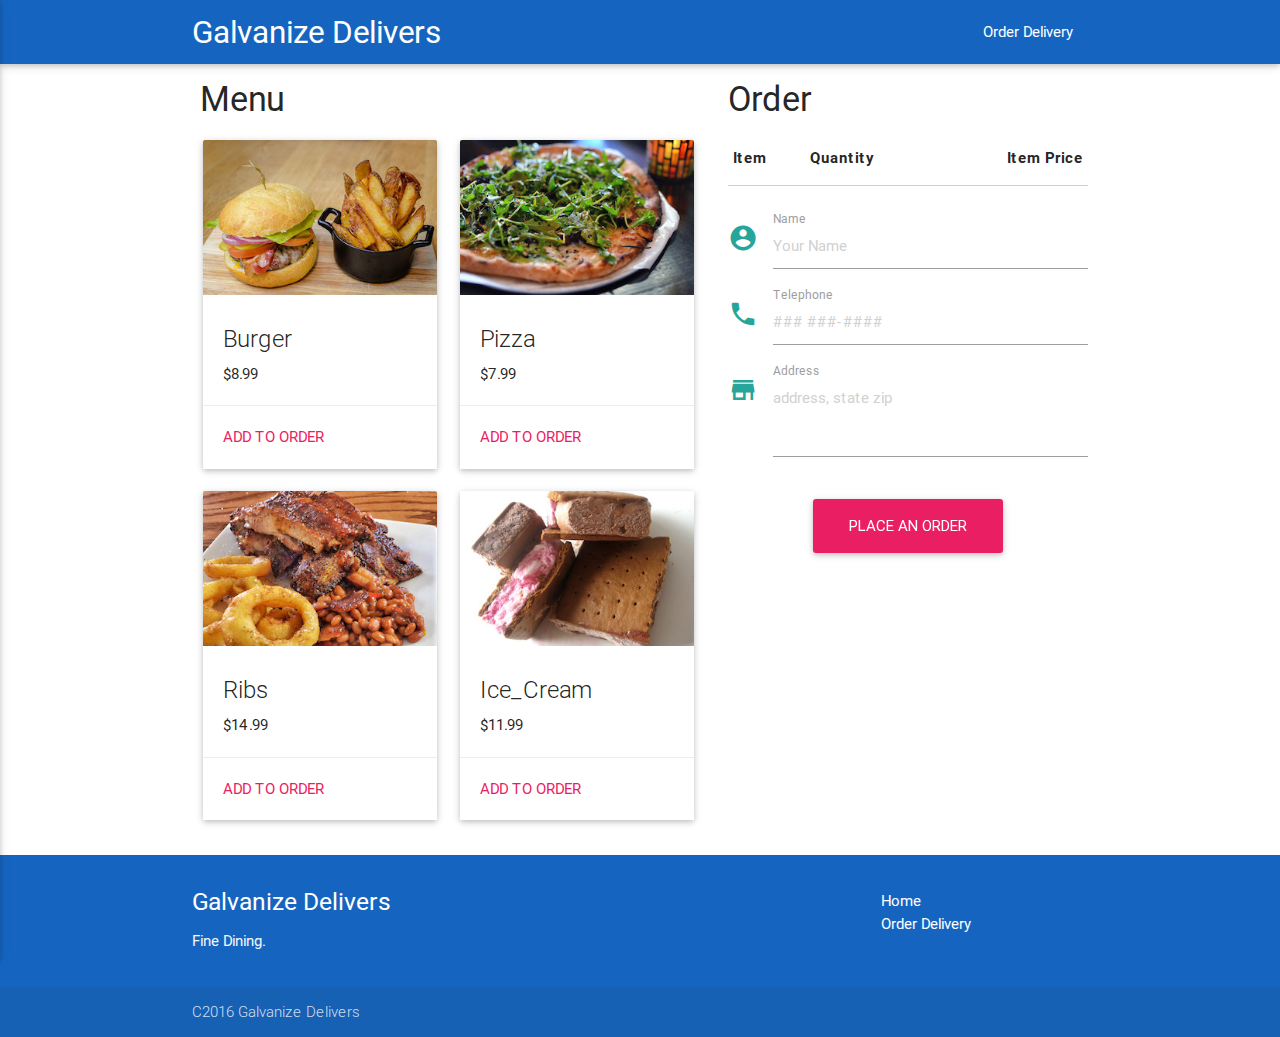
==== order.html @ 0aecaecd "started work on javascript" ====
<!DOCTYPE html>
<html lang="en">

<head>
    <meta http-equiv="Content-Type" content="text/html; charset=UTF-8" />
    <meta name="viewport" content="width=device-width, initial-scale=1, maximum-scale=1.0" />
    <title>Galvanize Delivers - Order Delivery</title>

    <!-- CSS  -->
    <link href="https://fonts.googleapis.com/icon?family=Material+Icons" rel="stylesheet">
    <link href="css/materialize.css" type="text/css" rel="stylesheet" media="screen,projection" />
    <link href="css/style.css" type="text/css" rel="stylesheet" media="screen,projection" />
</head>

<body>
    <nav class="colorNav" role="navigation">
        <div class="nav-wrapper container"><a id="logo-container" href="#" class="brand-logo">Galvanize Delivers</a>
            <ul class="right hide-on-med-and-down">
                <li><a href="order.html">Order Delivery</a></li>
            </ul>

            <ul id="nav-mobile" class="side-nav">
                <li><a href="order.html">Order Delivery</a></li>
            </ul>
            <a href="#" data-activates="nav-mobile" class="button-collapse"><i class="material-icons">menu</i></a>
        </div>
    </nav>
    <div class="container">
        <div class="row">
            <div class="col l7">
                <div class="l12">
                    <h4>&nbspMenu</h4></div>
                <!-- </div>
        <div class="row"> -->
                <div class="col s12 m6 l6">
                    <div class="card ">
                        <div class="card-image">
                            <img src="img/burger.jpg" />
                        </div>
                        <div class="card-content">
                            <span class="card-title">Burger</span>
                            <p>$8.99</p>
                        </div>
                        <div class="card-action">
                            <a class="pink-text order-button" data-title="Burger">Add To Order</a>
                        </div>
                    </div>
                </div>
                <div class="col s12 m6 l6">
                    <div class="card ">
                        <div class="card-image">
                            <img src="img/pizza.jpg">
                        </div>
                        <div class="card-content">
                            <span class="card-title">Pizza</span>
                            <p>$7.99</p>
                        </div>
                        <div class="card-action">
                            <a class="pink-text order-button" data-title="Pizza">Add To Order</a>
                        </div>
                    </div>
                </div>
                <div class="col s12 m6 l6">
                    <div class="card ">
                        <div class="card-image">
                            <img src="img/ribs.jpg">
                        </div>
                        <div class="card-content">
                            <span class="card-title">Ribs</span>
                            <p>$14.99</p>
                        </div>
                        <div class="card-action">
                            <a class="pink-text order-button" data-title="Ribs">Add To Order</a>
                        </div>
                    </div>
                </div>
                <div class="col s12 m6 l6">
                    <div class="card ">
                        <div class="card-image">
                            <img src="img/ice_cream.jpg">
                        </div>
                        <div class="card-content">
                            <span class="card-title">Ice_Cream</span>
                            <p>$11.99</p>
                        </div>
                        <div class="card-action">
                            <a class="pink-text order-button" data-title="Ice_Cream">Add To Order</a>
                        </div>
                    </div>
                </div>

            </div>

            <div class="col l5">
                <h4>Order</h4>
                <div class="row">
                    <div class="col s12 cartHere">
                        <table class="striped">
                            <col align="left">
                            <col align="right">
                            <thead>
                                <tr>
                                    <th data-field="item">Item</th>
                                    <th data-field="quantity">Quantity</th>
                                    <th data-field="price" class="right-align">Item Price</th>
                                </tr>
                            </thead>
                            <tbody id="tBodyHere">

                            </tbody>
                        </table>
                    </div>
                    <div class="col s6">&nbsp</div>

                    <div class="col s6 totals" id="totals">

                    </div>
                    <form class="col s12" action="javascript:alert( 'Order Placed!' );" method="get">
                        <div class="row">
                            <div class="input-field col s12 ">
                                <i class="material-icons prefix ">account_circle</i>
                                <input required id="first_name" type="text" class="validate" placeholder="Your Name">
                                <label for="first_name">Name</label>

                            </div>
                            <div class="input-field col s12">
                                <i class="material-icons prefix">phone</i>
                                <input required id="icon_telephone" type="tel" class="validate" placeholder="### ###-####" required>
                                <label for="icon_telephone">Telephone</label>
                            </div>

                            <div class="input-field col s12">
                                <i class="material-icons prefix">store</i>
                                <textarea required id="address" class="materialize-textarea" placeholder="address, state zip" required></textarea>
                                <label for="address">Address</label>
                            </div>
                        </div>
                        <div class="row center">
                            <input type="submit" class=" center btn-large waves-effect waves-light pink" value="Place an Order" id="order-place">
                        </div>

                    </form>
                    <!-- <div class="clearfix"></div>
                    <div class="row center">
                        <a id="download-button" class="btn-large waves-effect waves-light pink">Place an Order</a>
                    </div> -->
                </div>

            </div>

        </div>

    </div>

    <footer class="page-footer blue darken-3">
        <div class="container">
            <div class="row">
                <div class="col l6 s12">
                    <h5 class="white-text">Galvanize Delivers</h5>
                    <p class="grey-text text-lighten-4">Fine Dining.</p>


                </div>
                <div class="col l3 s12">
                    <h5 class="white-text"></h5>

                </div>
                <div class="col l3 s12">
                    <ul>
                        <li><a class="white-text" href="index.html">Home</a></li>
                        <li><a class="white-text" href="order.html">Order Delivery</a></li>
                    </ul>
                </div>
            </div>
        </div>
        <div class="footer-copyright">
            <div class="container">
                C2016 Galvanize Delivers
            </div>
        </div>
    </footer>


    <!--  Scripts-->
    <script src="https://code.jquery.com/jquery-2.1.1.min.js"></script>
    <script src="js/materialize.js"></script>
    <script src="js/init.js"></script>

</body>

</html>
---- css/style.css ----
.icon-block {
  padding: 0 15px;
}
.icon-block .material-icons {
	font-size: inherit;
}
.nav-wrapper{
  background-color: #1565C0;
}
.colorNav{
  background-color: #1565C0;
}
#index-banner {
  background-image: url("../img/hero.jpg");
}
.prices1{
  font-size: 12pt;
}
.card-image img{
}
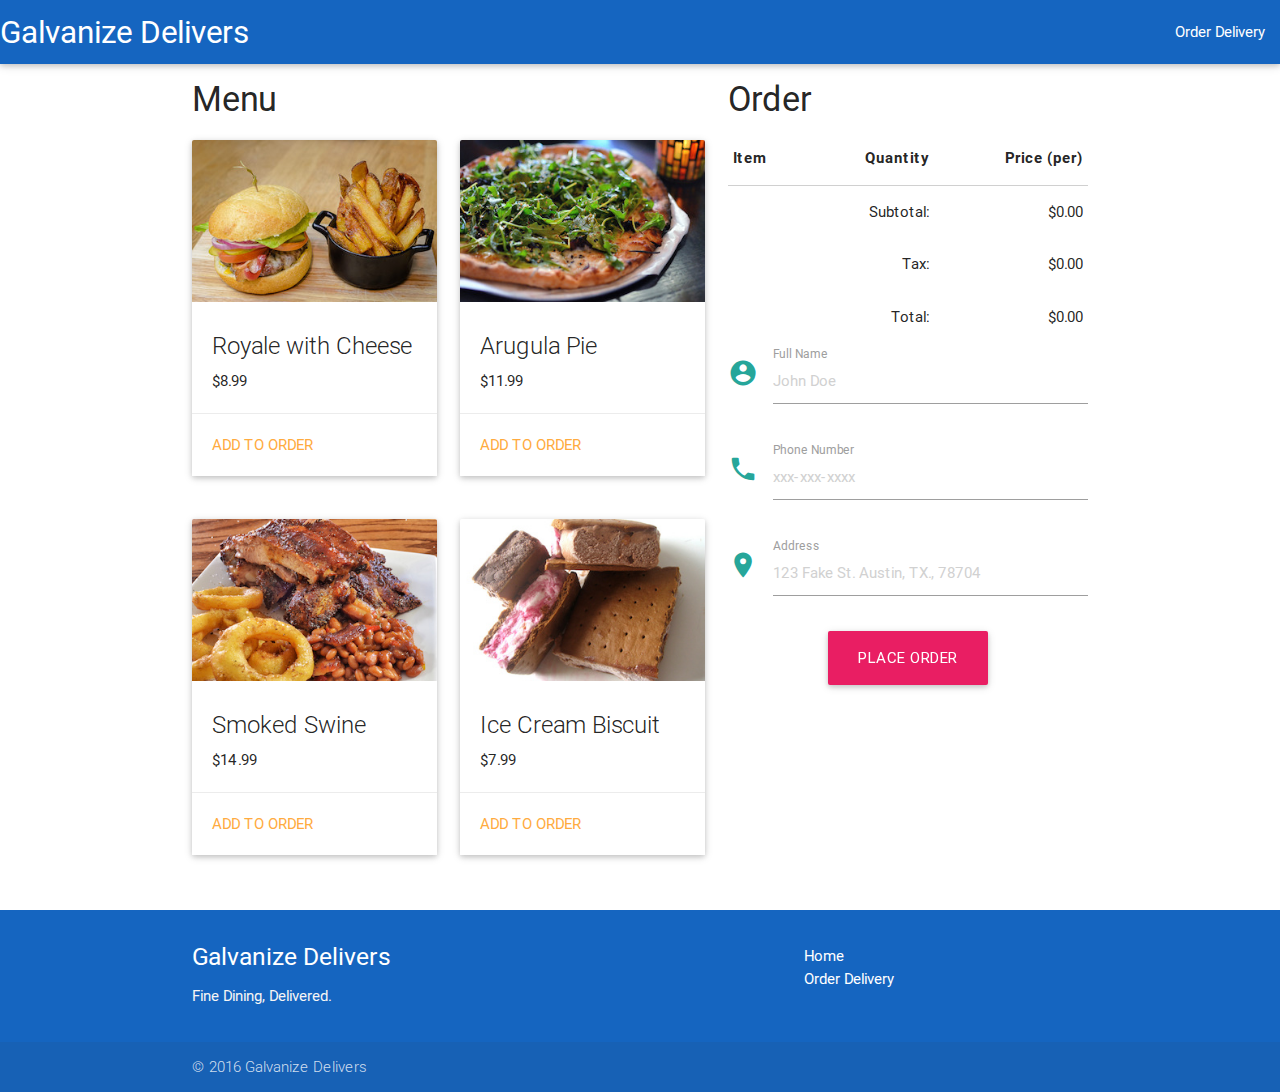
==== commit a0bc6be0: "got it looking almost exactly how it should" ====
--- a/order.html
+++ b/order.html
@@ -4,7 +4,7 @@
 <head>
     <meta http-equiv="Content-Type" content="text/html; charset=UTF-8" />
     <meta name="viewport" content="width=device-width, initial-scale=1, maximum-scale=1.0" />
-    <title>Galvanize Delivers - Order Delivery</title>
+    <title>Galvanize Delivers - Order</title>
 
     <!-- CSS  -->
     <link href="https://fonts.googleapis.com/icon?family=Material+Icons" rel="stylesheet">
@@ -13,8 +13,9 @@
 </head>
 
 <body>
-    <nav class="colorNav" role="navigation">
-        <div class="nav-wrapper container"><a id="logo-container" href="#" class="brand-logo">Galvanize Delivers</a>
+
+    <nav class="blue darken-3" role="navigation">
+        <div class="nav-wrapper fullWidth"><a id="logo-container" href="index.html" class="brand-logo">Galvanize Delivers</a>
             <ul class="right hide-on-med-and-down">
                 <li><a href="order.html">Order Delivery</a></li>
             </ul>
@@ -25,129 +26,135 @@
             <a href="#" data-activates="nav-mobile" class="button-collapse"><i class="material-icons">menu</i></a>
         </div>
     </nav>
+
     <div class="container">
         <div class="row">
-            <div class="col l7">
-                <div class="l12">
-                    <h4>&nbspMenu</h4></div>
-                <!-- </div>
-        <div class="row"> -->
-                <div class="col s12 m6 l6">
-                    <div class="card ">
-                        <div class="card-image">
-                            <img src="img/burger.jpg" />
+            <div class="col m7 orderItems">
+                <h4>Menu</h4>
+                <div class="row">
+                    <div class="col s12 m12 l6">
+                        <div class="card">
+                            <div class="card-image">
+                                <img src="img/burger.jpg">
+                            </div>
+                            <div class="card-content">
+                                <p><span class="card-title">Royale with Cheese</span><br>$8.99</p>
+                            </div>
+                            <div class="card-action">
+                                <a class="pinkpls" id="burger">Add to order</a>
+                            </div>
                         </div>
-                        <div class="card-content">
-                            <span class="card-title">Burger</span>
-                            <p>$8.99</p>
-                        </div>
-                        <div class="card-action">
-                            <a class="pink-text order-button" data-title="Burger">Add To Order</a>
+                    </div>
+                    <div class="col s12 m12 l6">
+                        <div class="card">
+                            <div class="card-image">
+                                <img src="img/pizza.jpg">
+                            </div>
+                            <div class="card-content">
+                                <p><span class="card-title">Arugula Pie</span><br>$11.99</p>
+                            </div>
+                            <div class="card-action">
+                                <a class="pinkpls" id="pizza">Add to order</a>
+                            </div>
                         </div>
                     </div>
                 </div>
-                <div class="col s12 m6 l6">
-                    <div class="card ">
-                        <div class="card-image">
-                            <img src="img/pizza.jpg">
+                <div class="row">
+                    <div class="col s12 m12 l6">
+                        <div class="card">
+                            <div class="card-image">
+                                <img src="img/ribs.jpg">
+
+                            </div>
+                            <div class="card-content">
+                                <p><span class="card-title">Smoked Swine</span><br>$14.99</p>
+                            </div>
+                            <div class="card-action">
+                                <a class="pinkpls" id="pork">Add to order</a>
+                            </div>
                         </div>
-                        <div class="card-content">
-                            <span class="card-title">Pizza</span>
-                            <p>$7.99</p>
-                        </div>
-                        <div class="card-action">
-                            <a class="pink-text order-button" data-title="Pizza">Add To Order</a>
+                    </div>
+                    <div class="col s12 m12 l6">
+                        <div class="card">
+                            <div class="card-image">
+                                <img src="img/ice_cream.jpg">
+                            </div>
+                            <div class="card-content">
+                                <p><span class="card-title">Ice Cream Biscuit</span><br>$7.99</p>
+                            </div>
+                            <div class="card-action">
+                                <a class="pinkpls" id="iceCream">Add to order</a>
+                            </div>
                         </div>
                     </div>
                 </div>
-                <div class="col s12 m6 l6">
-                    <div class="card ">
-                        <div class="card-image">
-                            <img src="img/ribs.jpg">
-                        </div>
-                        <div class="card-content">
-                            <span class="card-title">Ribs</span>
-                            <p>$14.99</p>
-                        </div>
-                        <div class="card-action">
-                            <a class="pink-text order-button" data-title="Ribs">Add To Order</a>
-                        </div>
+            </div>
+            <div class="col m5">
+                <div class="rightSideOrderPageTop">
+                    <h4>Order</h4>
+                    <table class="orderTable">
+                        <thead>
+                            <tr>
+                                <th class="item orderHead">Item</th>
+                                <th class="right-align orderHead">Quantity</th>
+                                <th class="right-align orderHead">Price (per)</th>
+                            </tr>
+                        </thead>
+                        <tbody>
+                        </tbody>
+                        <tfoot>
+                          <tr>
+                            <td></td>
+                            <td class="right-align">Subtotal:</td>
+                            <td class="right-align" id="subtotal">$0.00</td>
+                          </tr>
+                          <tr>
+                            <td></td>
+                            <td class="right-align">Tax:</td>
+                            <td class="right-align" id="tax">$0.00</td>
+                          </tr>
+                          <tr>
+                            <td></td>
+                            <td class="right-align">Total:</td>
+                            <td class="right-align" id="total">$0.00</td>
+                          </tr>
+                        </tfoot>
+                    </table>
+                </div>
+                <div class="rightSideOrderPageBottom">
+                    <div class="row">
+                        <form class="col s12">
+                            <div class="row">
+                                <div class="input-field col s12">
+                                    <i class="material-icons icon-pink prefix">account_circle</i>
+                                    <input placeholder="John Doe" id="full_name" type="text" class="validate" presence="true" required>
+                                    <label for="full_name">Full Name</label>
+                                </div>
+                            </div>
+                            <div class="row">
+                                <div class="input-field col s12">
+                                    <i class="material-icons icon-pink prefix">phone</i>
+                                    <input placeholder="xxx-xxx-xxxx" id="phone_number" pattern="^\d{3}-\d{3}-\d{4}$" type="tel" class="validate" required>
+                                    <label for="phone_number" data-error="Wrong format" data-success="Right!">Phone Number</label>
+                                </div>
+                            </div>
+                            <div class="row">
+                                <div class="input-field col s12">
+                                    <i class="material-icons icon-pink prefix">location_on</i>
+                                    <input placeholder="123 Fake St. Austin, TX., 78704" id="address" type="text" presence="true" class="validate" required>
+                                    <label for="address" data-error="wrong" data-success="Right!">Address</label>
+                                </div>
+                            </div>
+                            <div class="row center">
+                                <button type="submit" id="place-order" class="btn-large waves-effect waves-light pink">Place Order</button>
+                            </div>
+                        </form>
                     </div>
-                </div>
-                <div class="col s12 m6 l6">
-                    <div class="card ">
-                        <div class="card-image">
-                            <img src="img/ice_cream.jpg">
-                        </div>
-                        <div class="card-content">
-                            <span class="card-title">Ice_Cream</span>
-                            <p>$11.99</p>
-                        </div>
-                        <div class="card-action">
-                            <a class="pink-text order-button" data-title="Ice_Cream">Add To Order</a>
-                        </div>
-                    </div>
+
                 </div>
 
-            </div>
-
-            <div class="col l5">
-                <h4>Order</h4>
-                <div class="row">
-                    <div class="col s12 cartHere">
-                        <table class="striped">
-                            <col align="left">
-                            <col align="right">
-                            <thead>
-                                <tr>
-                                    <th data-field="item">Item</th>
-                                    <th data-field="quantity">Quantity</th>
-                                    <th data-field="price" class="right-align">Item Price</th>
-                                </tr>
-                            </thead>
-                            <tbody id="tBodyHere">
-
-                            </tbody>
-                        </table>
-                    </div>
-                    <div class="col s6">&nbsp</div>
-
-                    <div class="col s6 totals" id="totals">
-
-                    </div>
-                    <form class="col s12" action="javascript:alert( 'Order Placed!' );" method="get">
-                        <div class="row">
-                            <div class="input-field col s12 ">
-                                <i class="material-icons prefix ">account_circle</i>
-                                <input required id="first_name" type="text" class="validate" placeholder="Your Name">
-                                <label for="first_name">Name</label>
-
-                            </div>
-                            <div class="input-field col s12">
-                                <i class="material-icons prefix">phone</i>
-                                <input required id="icon_telephone" type="tel" class="validate" placeholder="### ###-####" required>
-                                <label for="icon_telephone">Telephone</label>
-                            </div>
-
-                            <div class="input-field col s12">
-                                <i class="material-icons prefix">store</i>
-                                <textarea required id="address" class="materialize-textarea" placeholder="address, state zip" required></textarea>
-                                <label for="address">Address</label>
-                            </div>
-                        </div>
-                        <div class="row center">
-                            <input type="submit" class=" center btn-large waves-effect waves-light pink" value="Place an Order" id="order-place">
-                        </div>
-
-                    </form>
-                    <!-- <div class="clearfix"></div>
-                    <div class="row center">
-                        <a id="download-button" class="btn-large waves-effect waves-light pink">Place an Order</a>
-                    </div> -->
-                </div>
 
             </div>
-
         </div>
 
     </div>
@@ -155,17 +162,11 @@
     <footer class="page-footer blue darken-3">
         <div class="container">
             <div class="row">
-                <div class="col l6 s12">
+                <div class="col l8 s12">
                     <h5 class="white-text">Galvanize Delivers</h5>
-                    <p class="grey-text text-lighten-4">Fine Dining.</p>
-
-
+                    <p class="grey-text text-lighten-4">Fine Dining, Delivered.</p>
                 </div>
-                <div class="col l3 s12">
-                    <h5 class="white-text"></h5>
-
-                </div>
-                <div class="col l3 s12">
+                <div class="col l4 s12">
                     <ul>
                         <li><a class="white-text" href="index.html">Home</a></li>
                         <li><a class="white-text" href="order.html">Order Delivery</a></li>
@@ -175,7 +176,7 @@
         </div>
         <div class="footer-copyright">
             <div class="container">
-                C2016 Galvanize Delivers
+                &copy; 2016 Galvanize Delivers
             </div>
         </div>
     </footer>
@@ -184,7 +185,7 @@
     <!--  Scripts-->
     <script src="https://code.jquery.com/jquery-2.1.1.min.js"></script>
     <script src="js/materialize.js"></script>
-    <script src="js/init.js"></script>
+    <script src="js/order.js" charset="utf-8"></script>
 
 </body>
 
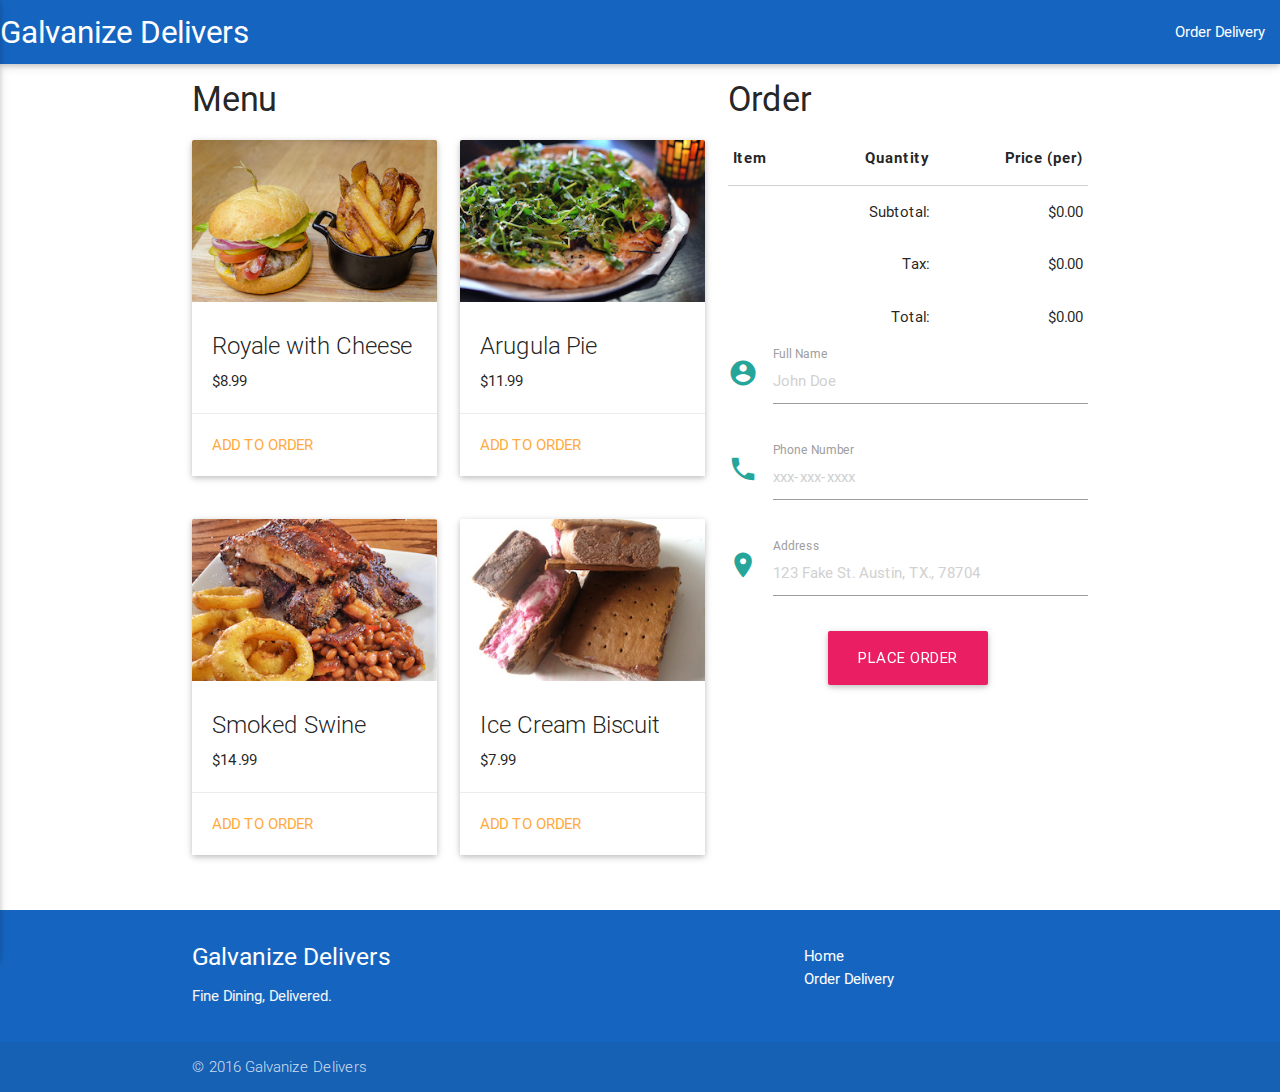
==== commit 11dc0905: "started making javascript" ====
--- a/order.html
+++ b/order.html
@@ -185,7 +185,7 @@
     <!--  Scripts-->
     <script src="https://code.jquery.com/jquery-2.1.1.min.js"></script>
     <script src="js/materialize.js"></script>
-    <script src="js/order.js" charset="utf-8"></script>
+    <script src="js/order-logic.js" charset="utf-8"></script>
 
 </body>
 
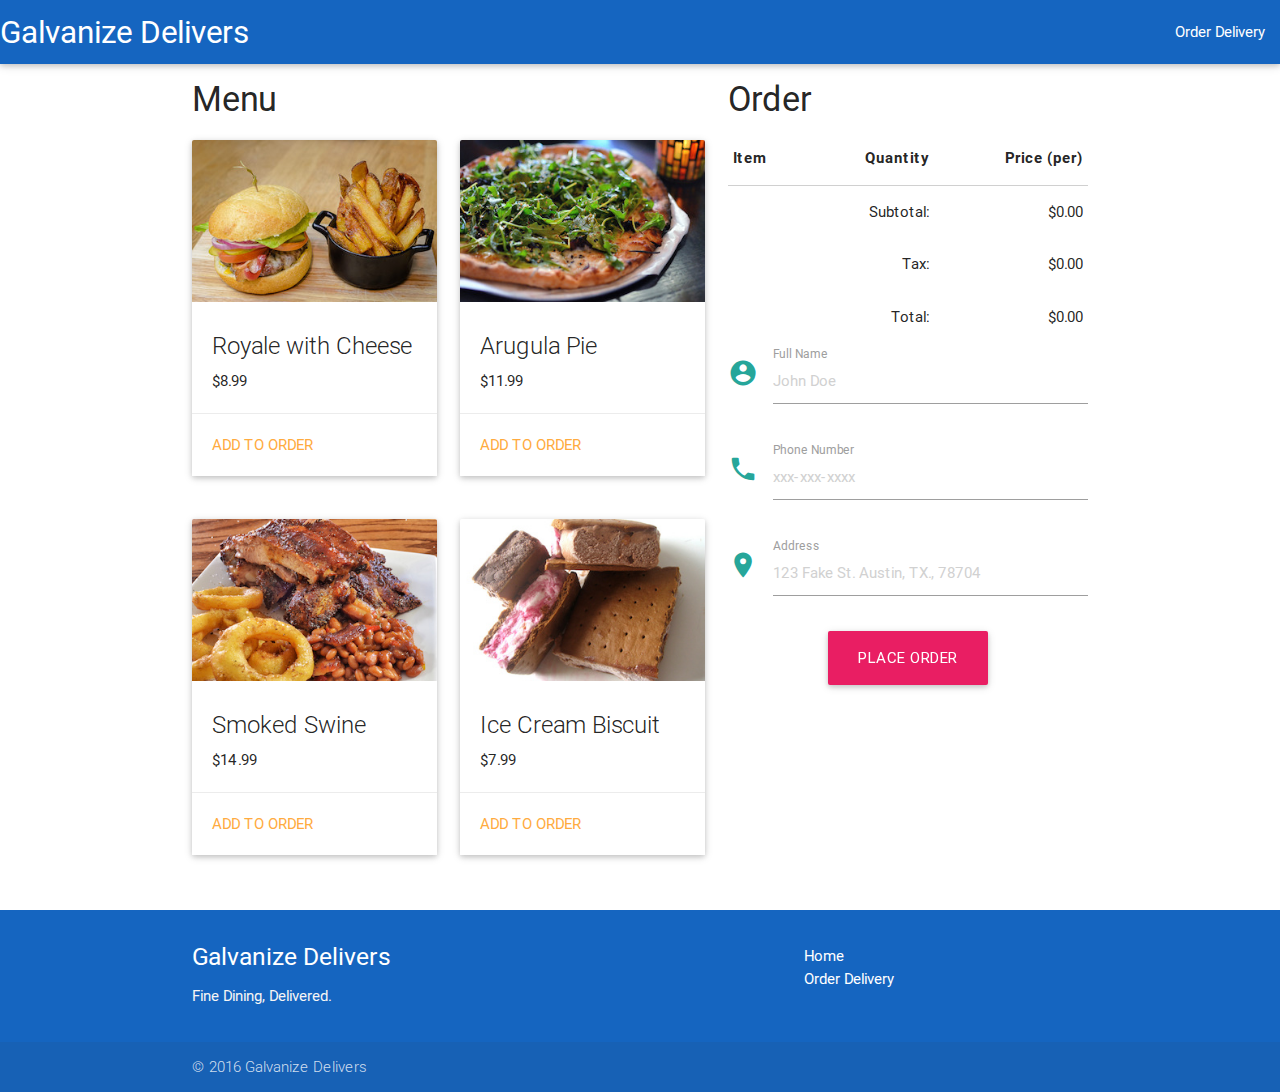
==== commit 43a10b5d: "linked the javascript to the order form" ====
--- a/order.html
+++ b/order.html
@@ -185,6 +185,7 @@
     <!--  Scripts-->
     <script src="https://code.jquery.com/jquery-2.1.1.min.js"></script>
     <script src="js/materialize.js"></script>
+    
     <script src="js/order-logic.js" charset="utf-8"></script>
 
 </body>
